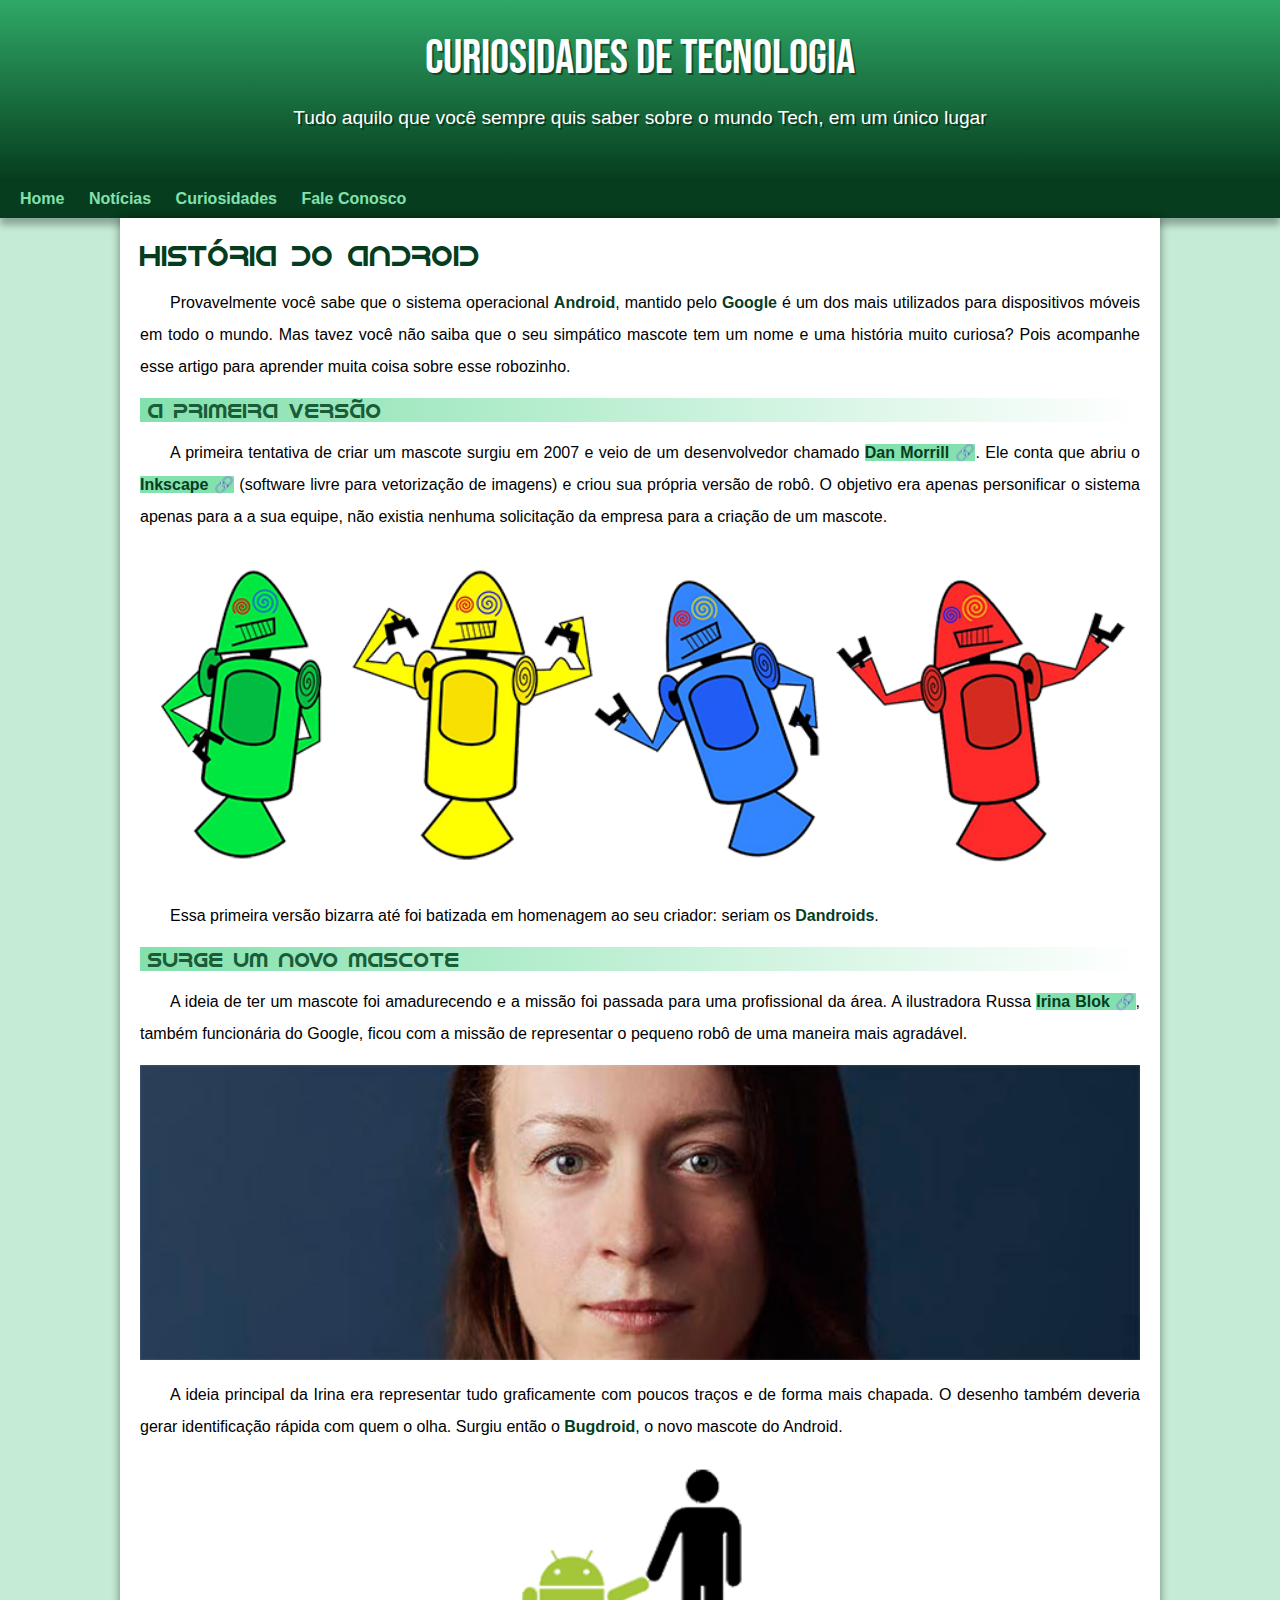
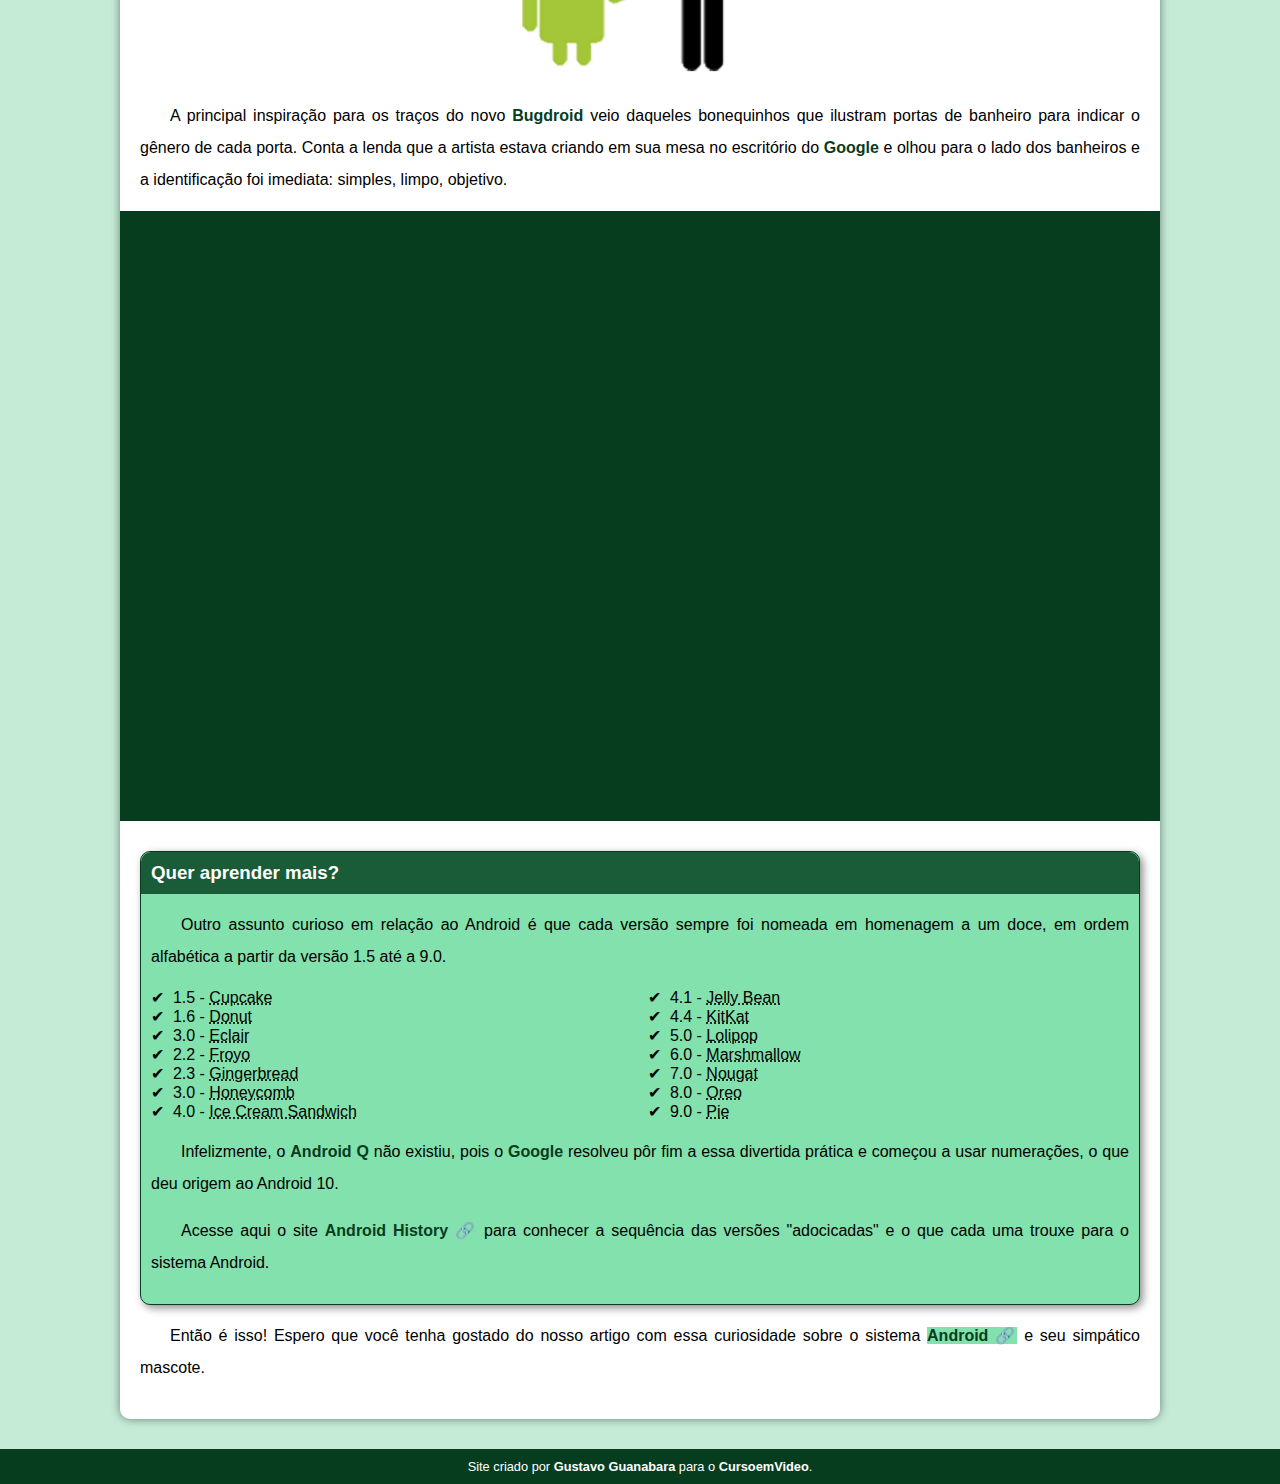
==== index.html @ 054dc82c "novo site" ====
<!DOCTYPE html>
<html lang="pt-br">
<head>
    <meta charset="UTF-8">
    <meta http-equiv="X-UA-Compatible" content="IE=edge">
    <meta name="viewport" content="width=device-width, initial-scale=1.0">
    <title>Como surgiu o mascote do Android</title>
    <link rel="shortcut icon" href="imagens/favicon.ico" type="image/x-icon">
    <link rel="stylesheet" href="estilo/style.css">
</head>
<body>
    <header>
        <h1>Curiosidades de Tecnologia</h1>
        <p>Tudo aquilo que você sempre quis saber sobre o mundo Tech, em um único lugar</p>
    </header>

    <nav>
        <a href="#" target="_self" rel="next">Home</a>
        <a href="#" target="_self" rel="next">Notícias</a>
        <a href="#" target="_self" rel="next">Curiosidades</a>
        <a href="#" target="_self" rel="next">Fale Conosco</a>
    </nav>

    <main>
        <article>
            <h1>História do Android</h1>
            <p>Provavelmente você sabe que o sistema operacional <strong>Android</strong>, mantido pelo <strong>Google</strong> é um dos mais utilizados para dispositivos móveis em todo o mundo. Mas tavez você não saiba que o seu simpático mascote tem um nome e uma história muito curiosa? Pois acompanhe esse artigo para aprender muita coisa sobre esse robozinho.
            </p>
        
            <h2>A primeira versão</h2>
            <p>A primeira tentativa de criar um mascote surgiu em 2007 e veio de um desenvolvedor chamado <a href="https://androidcommunity.com/dan-morrill-shows-us-the-android-mascot-that-almost-was-20130103/" target="_blank" rel="external" class="externo">Dan Morrill</a>. Ele conta que abriu o <a href="https://inkscape.org/pt-br/" target="_blank" rel="external" class="externo">Inkscape</a> (software livre para vetorização de imagens) e criou sua própria versão de robô. O objetivo era apenas personificar o sistema apenas para a a sua equipe, não existia nenhuma solicitação da empresa para a criação de um mascote.</p>
        
            <picture>
                <source media="(max-width:670px )" srcset="imagens/dan-droids-pq.png" type="image/png">
                <img src="imagens/dan-droids.png" alt="Foto do Primeiro mascote do Android">
            </picture>

            <p>Essa primeira versão bizarra até foi batizada em homenagem ao seu criador: seriam os <strong>Dandroids</strong>.</p>
        
            <h2>Surge um novo mascote</h2>
            <p>A ideia de ter um mascote foi amadurecendo e a missão foi passada para uma profissional da área. A ilustradora Russa <a href="https://www.irinablok.com/android" target="_blank" rel="external" class="externo">Irina Blok</a>, também funcionária do Google, ficou com a missão de representar o pequeno robô de uma maneira mais agradável.</p>
            <picture> <!--Ou usar img com width: 100%;-->
                <source media="(max-width:670px )" srcset="imagens/irina-blok-pq.jpg" type="image/jpeg">
                <img src="imagens/irina-blok.jpg" alt="Foto Irina Block, criadora do Bugdroid">
            </picture>

            <p>A ideia principal da Irina era representar tudo graficamente com poucos traços e de forma mais chapada. O desenho também deveria gerar identificação rápida com quem o olha. Surgiu então o <strong>Bugdroid</strong>, o novo mascote do Android.</p>

            <img src="imagens/bugdroid.png" class="pequena" alt="Bugdroid">

            <p>A principal inspiração para os traços do novo <strong>Bugdroid</strong> veio daqueles bonequinhos que ilustram portas de banheiro para indicar o gênero de cada porta. Conta a lenda que a artista estava criando em sua mesa no escritório do <strong>Google</strong> e olhou para o lado dos banheiros e a identificação foi imediata: simples, limpo, objetivo.</p>

            <div class="video"><iframe width="560" height="315" src="https://www.youtube.com/embed/tQ7SRRnfMKM" title="YouTube video player" frameborder="0" allow="accelerometer; autoplay; clipboard-write; encrypted-media; gyroscope; picture-in-picture" allowfullscreen></iframe></div>
        
         
            <aside>
                <h3>Quer aprender mais? </h3>
                <p>Outro assunto curioso em relação ao Android é que cada versão sempre foi nomeada em homenagem a um doce, em ordem alfabética a partir da versão 1.5 até a 9.0.</p>
                <ul>
                    <li>1.5 - <abbr title="Bolo de copo">Cupcake</abbr></li>
                    <li>1.6 - <abbr title="Rosquinha">Donut</abbr></li>
                    <li>3.0 - <abbr title="Bomba">Eclair</abbr></li>
                    <li>2.2 - <abbr title="Iorgute congelado">Froyo</abbr></li>
                    <li>2.3 - <abbr title="Biscoito de gengibre">Gingerbread</abbr></li>
                    <li>3.0 - <abbr title="Favo de mel">Honeycomb</abbr></li>
                    <li>4.0 - <abbr title="Sanduíche de sorvete">Ice Cream Sandwich</abbr></li>
                    <li>4.1 - <abbr title="Jujuba">Jelly Bean</abbr></li>
                    <li>4.4 - <abbr title="KitKat">KitKat</abbr></li>
                    <li>5.0 - <abbr title="Pirulito">Lolipop</abbr></li>
                    <li>6.0 - <abbr title="Marshmallow">Marshmallow</abbr></li>
                    <li>7.0 - <abbr title="Torrone">Nougat</abbr></li>
                    <li>8.0 - <abbr title="Oreo">Oreo</abbr></li>
                    <li>9.0 - <abbr title="Torta">Pie</abbr></li>
                </ul>
                <p>Infelizmente, o <strong>Android Q</strong> não existiu, pois o <strong>Google</strong> resolveu pôr fim a essa divertida prática e começou a usar numerações, o que deu origem ao Android 10.
                </p>
                <p>Acesse aqui o site <a href="#" target="_blank" rel="external" class="externo">Android History</a> para conhecer a sequência das versões "adocicadas" e o que cada uma trouxe para o sistema Android.
                </p>
            </aside>

            <p>Então é isso! Espero que você tenha gostado do nosso artigo com essa curiosidade sobre o sistema <a href="https://www.android.com/intl/pt-BR_br/history/" target="_blank" rel="external" class="externo">Android</a> e seu simpático mascote.</p>
        </article>
    </main>
    <footer>Site criado por <a href="https://github.com/gustavoguanabara/io" target="_blank" rel="external">Gustavo Guanabara</a> para o <a href="https://www.cursoemvideo.com" target="_blank" rel="external">CursoemVideo</a>.</footer>
</body>
</html>
---- estilo/style.css ----
@charset "UTF-8";

@import url('https://fonts.googleapis.com/css2?family=Bebas+Neue&display=swap');

@font-face {
    font-family: 'Android';
    src: url('../fontes/idroid.otf') format('opentype');
    font-weight: normal;
}
/*
#c5ebd6
#83e1ad
#3ddc84
#2fa866
#1a5c37
#063d1e
*/
/*Variáveis em CSS*/
:root{ /*pseudo-clase, raiz do documento*/
    --cor0: #c5ebd6;
    --cor01: #83e1ad;
    --cor02 :#3ddc84;
    --cor03: #2fa866;
    --cor04: #1a5c37;
    --cor05: #063d1e;

    --font-padrao: Arial, Verdana, Helvetica, sans-serif;
    --font-destaque: 'Bebas Neue', 'cursive';
    --font-android: 'Android', serif;

}

* {
    margin: 0px;
    padding: 0px;
}

body{
    background-color: var(--cor0);
    font-family: var(--font-padrao);
}

body a.externo::after{
    content: '\00A0\1F517';
}

header{
    background-image: linear-gradient(to bottom, var(--cor03), var(--cor05));
    color: white;
    min-height: 150px;
    text-align: center;
    padding-top: 30px; /*Descer um pouco As fontes do cabeçalho*/
}

header > h1{
    font-family: var(--font-destaque);
    margin-bottom: 20px;
    font-weight: normal;
    font-size: 3em;
    text-shadow: 2px 2px 0px rgba(0, 0, 0, 0.425);
}

header > p{
    text-align: center;
    font-family: var(--font-padrao);
    font-size: 1.2em;
    margin-bottom: 20px;
    text-shadow: 2px 2px 0px rgba(0, 0, 0, 0.425);
}

nav{
    text-align: left;
    background-color: var(--cor05);
    padding: 10px;
    box-shadow: 0px 7px 7px rgba(0, 0, 0, 0.295);
}

nav > a{
    color: var(--cor01);
    padding: 10px;
    text-decoration: none;
    font-weight: bold;
    border-radius: 5px;
    transition-duration: 0.5s;
}

nav > a:hover{
    background-color: var(--cor02);
    color: var(--cor04);
}
main{
    background-color: white;
    margin: auto;
    padding: 20px;
    min-width: 300px;
    max-width: 1000px;
    box-shadow: 0px 0px 10px rgba(0, 0, 0, 0.452);
    border-bottom-left-radius: 10px; /*Deixando só as bordas de baixos arredondadas*/
    border-bottom-right-radius: 10px;
}

main h1{
    color: var(--cor05);
    font-family: var(--font-android);
    font-weight: normal;
    font-size: 1.8em;
}

main h2{
    font-family: var(--font-android);
    color: var(--cor04);
    font-weight: normal;
    font-size: 1.3em;
    background-image: linear-gradient(to right, var(--cor01), transparent);
    text-indent: 8px;
}

main p{
    margin: 15px 0px;
    text-align: justify;
    text-indent: 30px;
    line-height: 2em; /*espaçamento entre linhas*/
}

main strong {
    color: var(--cor05);
    font-weight: bold;
}

main a{
    text-decoration: none;
    font-weight: bold;
    color: var(--cor05);
    background-color: var(--cor01);
    padding: 2px 6;
}

main a:hover{
    text-decoration: underline;
    color: var(--cor04);
}
main img{ /*para imagem se adaptar ao contéudo (ela diminuirá junto com o conteúdo, quando diminuimos a tela*/
    width: 100%;
} 

main img.pequena{ /*Diminuindo a imagem do mascote*/
    width: 350px;
    display: block;
    margin: auto;
}
 
.video{
    background-color: var(--cor05);
    margin: 0px -20px 30px -20px;
    padding: 20px;
    padding-bottom: 59%;
    position: relative;
}

div.video > iframe{
    position: absolute;
    top: 5%;
    left: 5%;
    width: 90%;
    height: 90%;
}

aside{
    background-color: var(--cor01);
    padding: 10px;
    border-radius: 10px;
    box-shadow: 3px 3px 8px rgba(0, 0, 0, 0.452);
    border: 1px  solid var(--cor05);
}

aside h3{
    background-color: var(--cor04);
    color: white;
    padding: 10px;
    margin: -10px -10px 0px -10px; /*Crescer a margem para fora*/
    border-radius: 10px 10px 0px 0px; /*Arredondar as bordas SOMENTE de cima*/
}

aside > ul{
    /*list-style não é compatível com todo navegador*/
    list-style: '\2714\00A0\00A0 '; /*\00A0 para dar espaço no emoji do texto*/
    list-style-position: inside;
    columns: 2;
}

footer{
    background: var(--cor05);
    text-align: center;
    color: white;
    font-size: 0.8em;
    margin-top: 30px; 
    padding: 10px;
}

footer a{
    color: white;
    font-weight: bold;
    text-decoration: none;
}

footer a:hover{
    background-color: var(--cor01);
    color: var(--cor05);
}
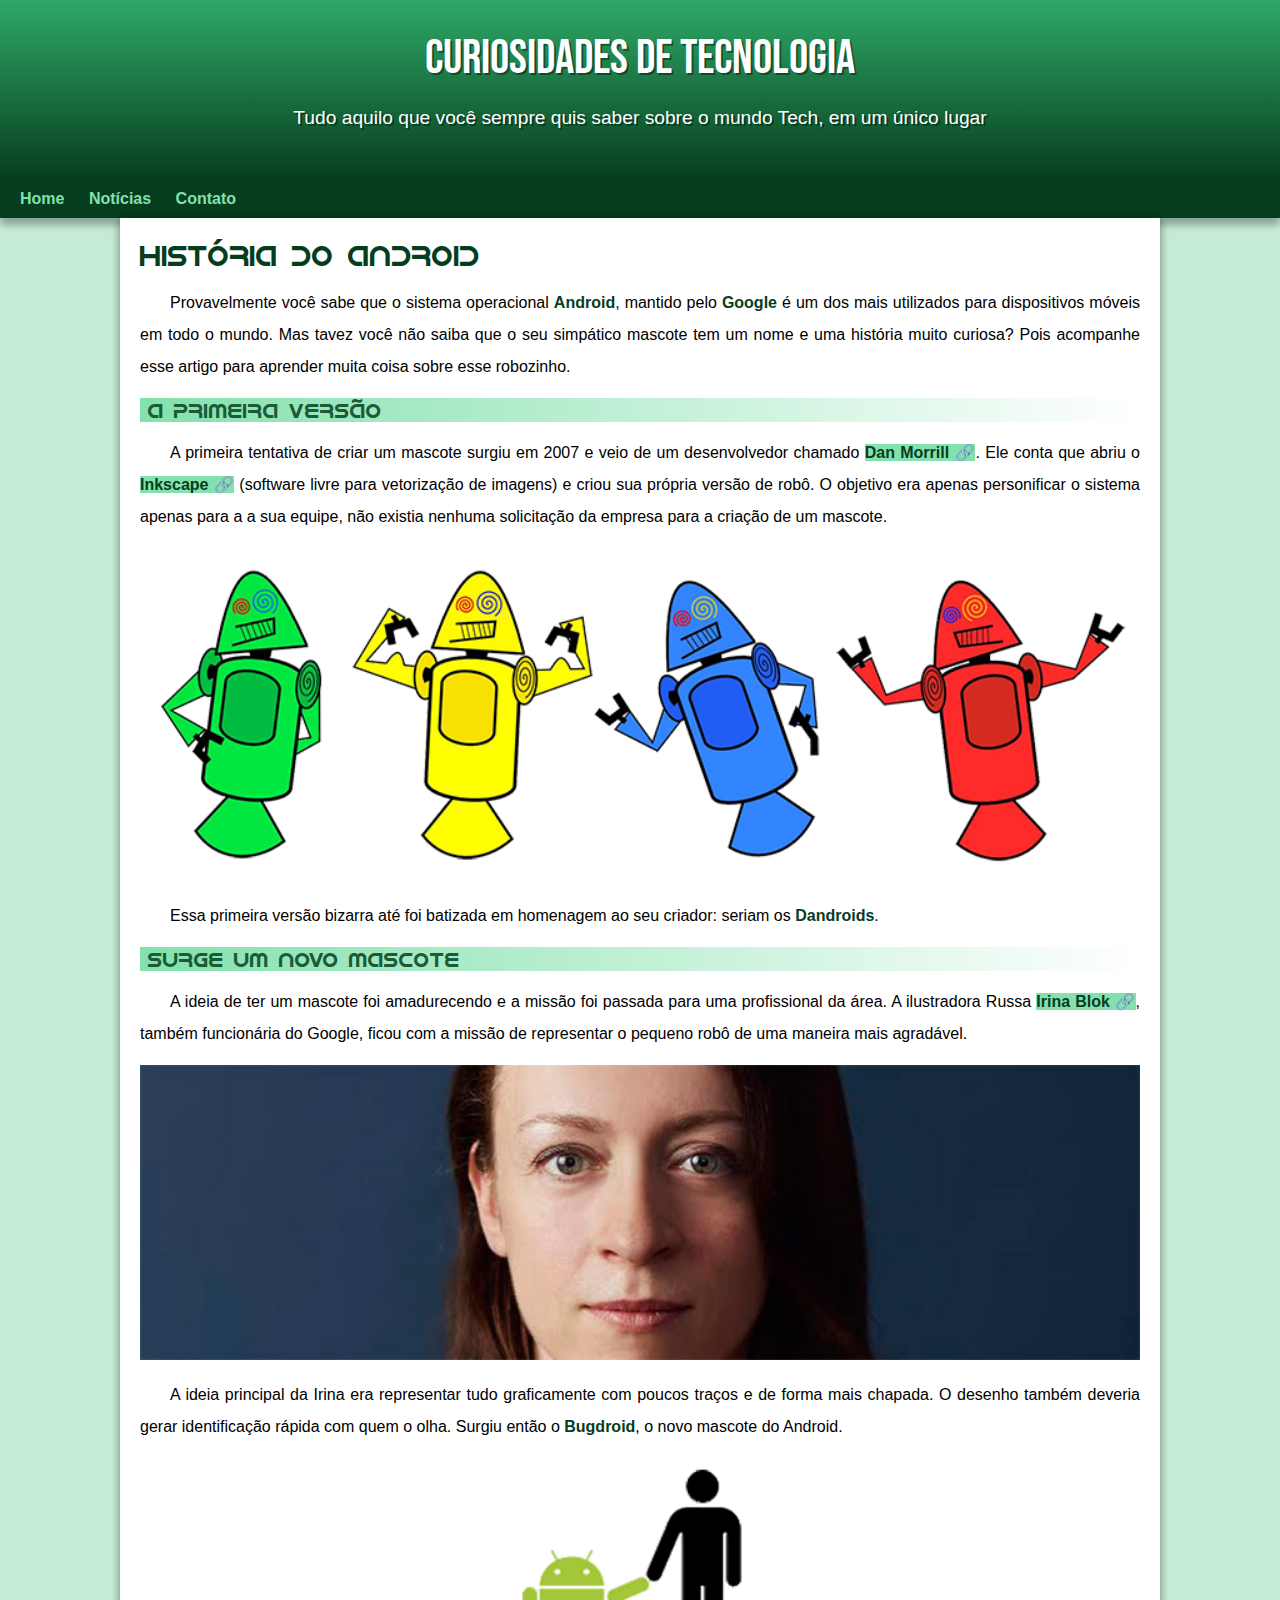
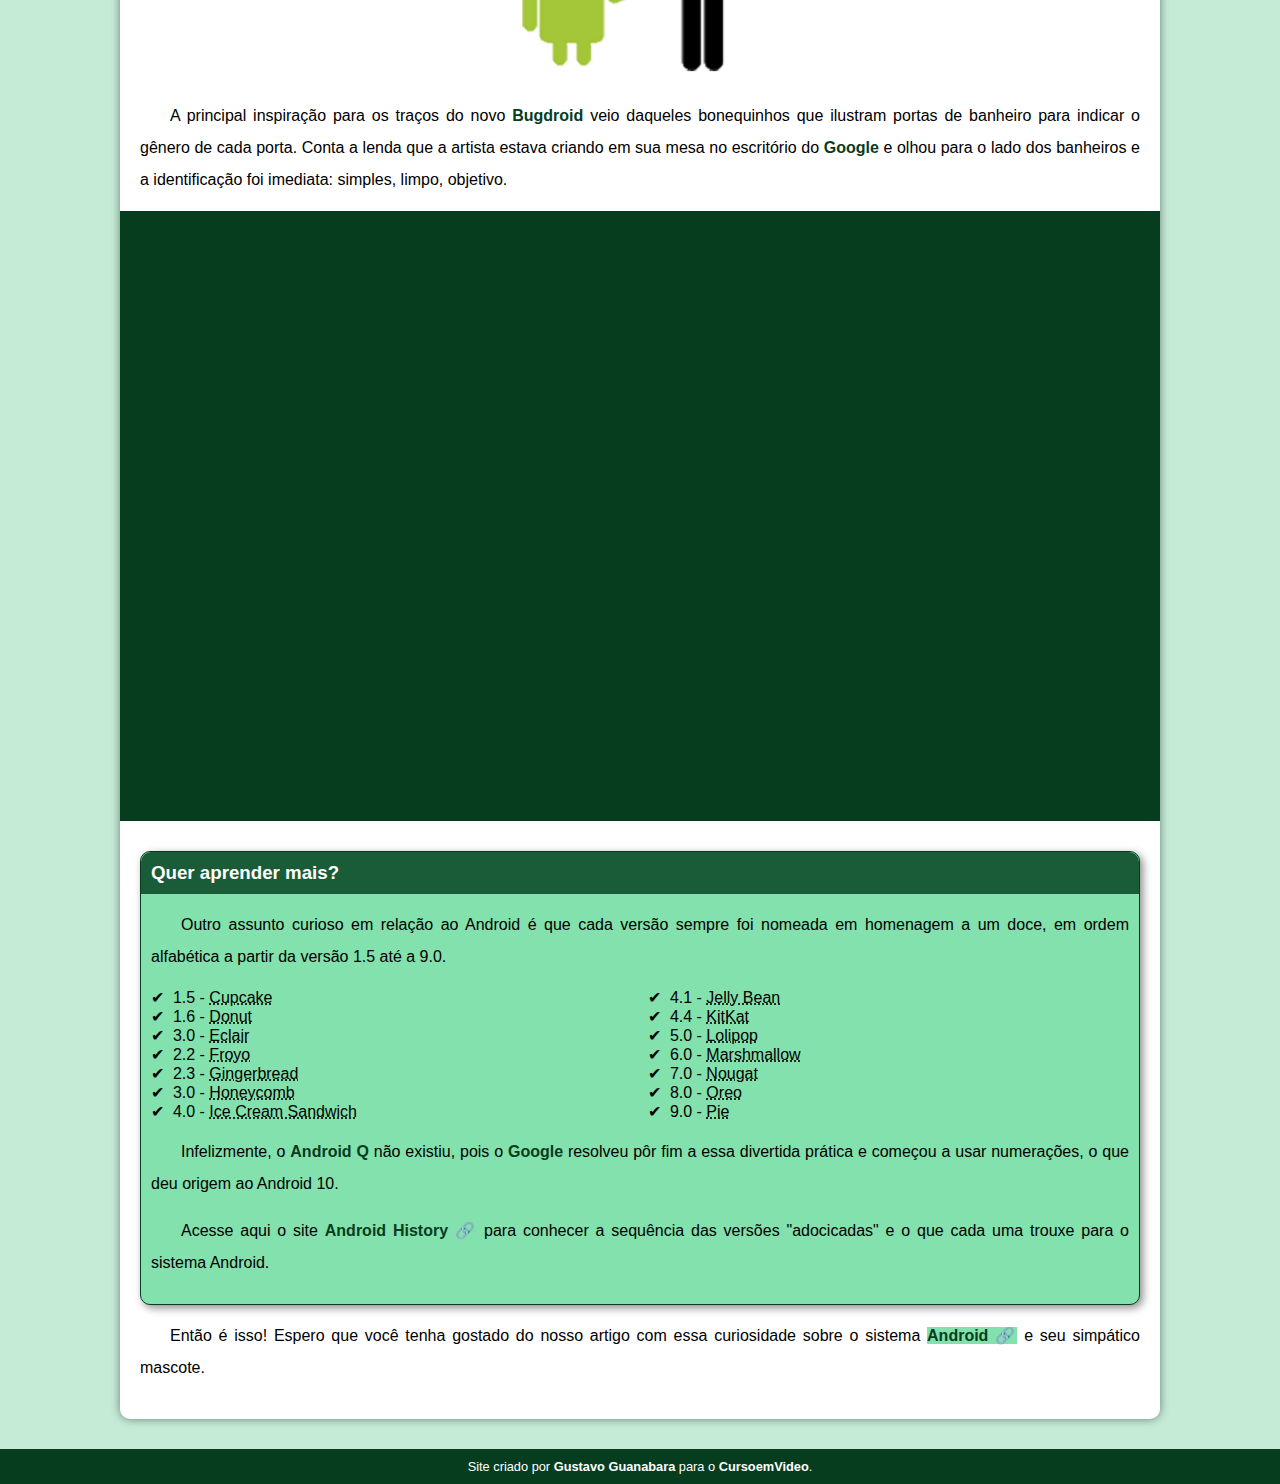
==== commit fb153671: "problema de padding resolvido" ====
--- a/index.html
+++ b/index.html
@@ -17,8 +17,7 @@
     <nav>
         <a href="#" target="_self" rel="next">Home</a>
         <a href="#" target="_self" rel="next">Notícias</a>
-        <a href="#" target="_self" rel="next">Curiosidades</a>
-        <a href="#" target="_self" rel="next">Fale Conosco</a>
+        <a href="#" target="_self" rel="next">Contato</a>
     </nav>
 
     <main>
--- a/estilo/style.css
+++ b/estilo/style.css
@@ -64,7 +64,7 @@
     text-align: center;
     font-family: var(--font-padrao);
     font-size: 1.2em;
-    margin-bottom: 20px;
+    padding-bottom: 20px;
     text-shadow: 2px 2px 0px rgba(0, 0, 0, 0.425);
 }
 
